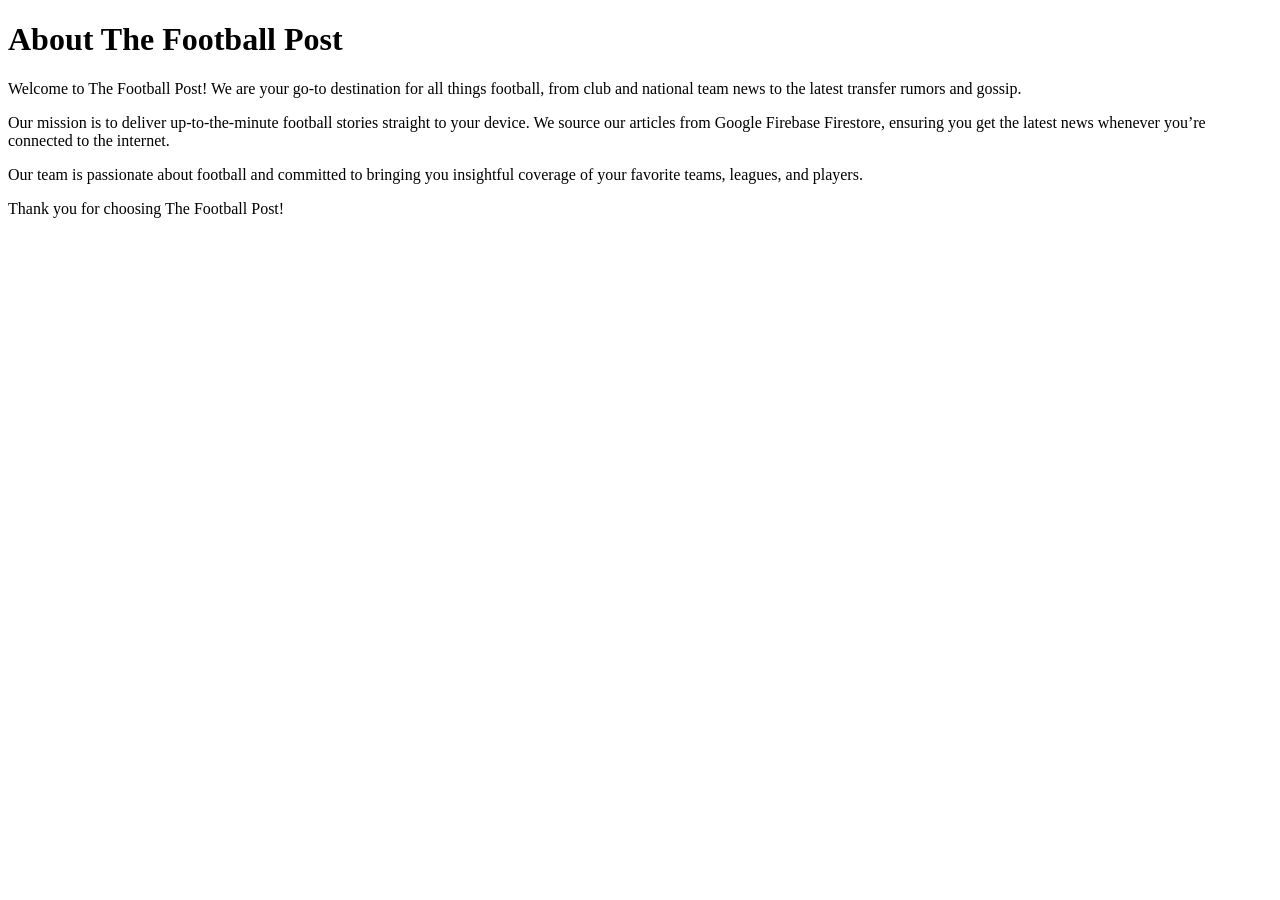
==== About_Us.html @ 91d15c9f "Add files via upload" ====
<!DOCTYPE html>
<html lang="en">
<head>
  <meta charset="UTF-8">
  <meta name="viewport" content="width=device-width, initial-scale=1.0">
  <title>About Us - The Football Post</title>
</head>
<body>
  <h1>About The Football Post</h1>

  <p>Welcome to The Football Post! We are your go-to destination for all things football, from club and national team news to the latest transfer rumors and gossip.</p>

  <p>Our mission is to deliver up-to-the-minute football stories straight to your device. We source our articles from Google Firebase Firestore, ensuring you get the latest news whenever you’re connected to the internet.</p>

  <p>Our team is passionate about football and committed to bringing you insightful coverage of your favorite teams, leagues, and players.</p>

  <p>Thank you for choosing The Football Post!</p>
</body>
</html>
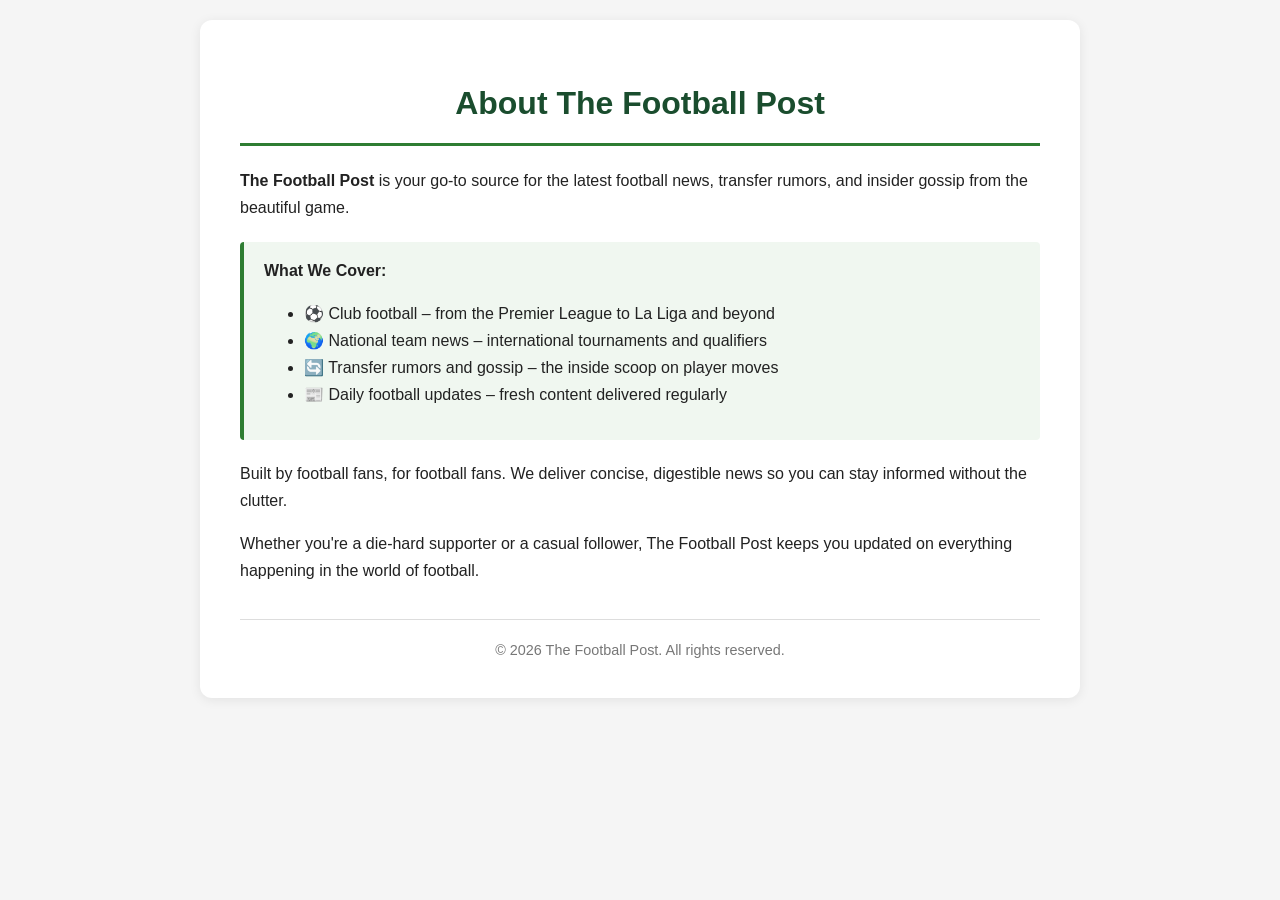
==== commit 3ab014a4: "Add files via upload" ====
--- a/About_Us.html
+++ b/About_Us.html
@@ -1,19 +1,72 @@
-<!DOCTYPE html>
-<html lang="en">
-<head>
-  <meta charset="UTF-8">
-  <meta name="viewport" content="width=device-width, initial-scale=1.0">
-  <title>About Us - The Football Post</title>
-</head>
-<body>
-  <h1>About The Football Post</h1>
-
-  <p>Welcome to The Football Post! We are your go-to destination for all things football, from club and national team news to the latest transfer rumors and gossip.</p>
-
-  <p>Our mission is to deliver up-to-the-minute football stories straight to your device. We source our articles from Google Firebase Firestore, ensuring you get the latest news whenever you’re connected to the internet.</p>
-
-  <p>Our team is passionate about football and committed to bringing you insightful coverage of your favorite teams, leagues, and players.</p>
-
-  <p>Thank you for choosing The Football Post!</p>
-</body>
-</html>
+<!DOCTYPE html>
+<html lang="en">
+<head>
+    <meta charset="UTF-8">
+    <meta name="viewport" content="width=device-width, initial-scale=1.0">
+    <title>About Us - The Football Post</title>
+    <style>
+        body {
+            font-family: Arial, sans-serif;
+            line-height: 1.7;
+            margin: 0;
+            padding: 20px;
+            background: #f5f5f5;
+            color: #222;
+        }
+        .container {
+            max-width: 800px;
+            margin: 0 auto;
+            background: #fff;
+            padding: 35px 40px;
+            border-radius: 12px;
+            box-shadow: 0 2px 12px rgba(0,0,0,0.08);
+        }
+        h1 {
+            color: #1a4d2e;
+            border-bottom: 3px solid #2e7d32;
+            padding-bottom: 12px;
+            text-align: center;
+        }
+        .footer {
+            text-align: center;
+            margin-top: 35px;
+            padding-top: 18px;
+            border-top: 1px solid #ddd;
+            font-size: 0.9em;
+            color: #777;
+        }
+        .highlight-box {
+            background: #f0f7f0;
+            padding: 15px 20px;
+            border-left: 4px solid #2e7d32;
+            border-radius: 4px;
+            margin: 20px 0;
+        }
+    </style>
+</head>
+<body>
+    <div class="container">
+        <h1>About The Football Post</h1>
+
+        <p><strong>The Football Post</strong> is your go-to source for the latest football news, transfer rumors, and insider gossip from the beautiful game.</p>
+
+        <div class="highlight-box">
+            <strong>What We Cover:</strong>
+            <ul>
+                <li>⚽ Club football – from the Premier League to La Liga and beyond</li>
+                <li>🌍 National team news – international tournaments and qualifiers</li>
+                <li>🔄 Transfer rumors and gossip – the inside scoop on player moves</li>
+                <li>📰 Daily football updates – fresh content delivered regularly</li>
+            </ul>
+        </div>
+
+        <p>Built by football fans, for football fans. We deliver concise, digestible news so you can stay informed without the clutter.</p>
+
+        <p>Whether you're a die-hard supporter or a casual follower, The Football Post keeps you updated on everything happening in the world of football.</p>
+
+        <div class="footer">
+            &copy; 2026 The Football Post. All rights reserved.
+        </div>
+    </div>
+</body>
+</html>
